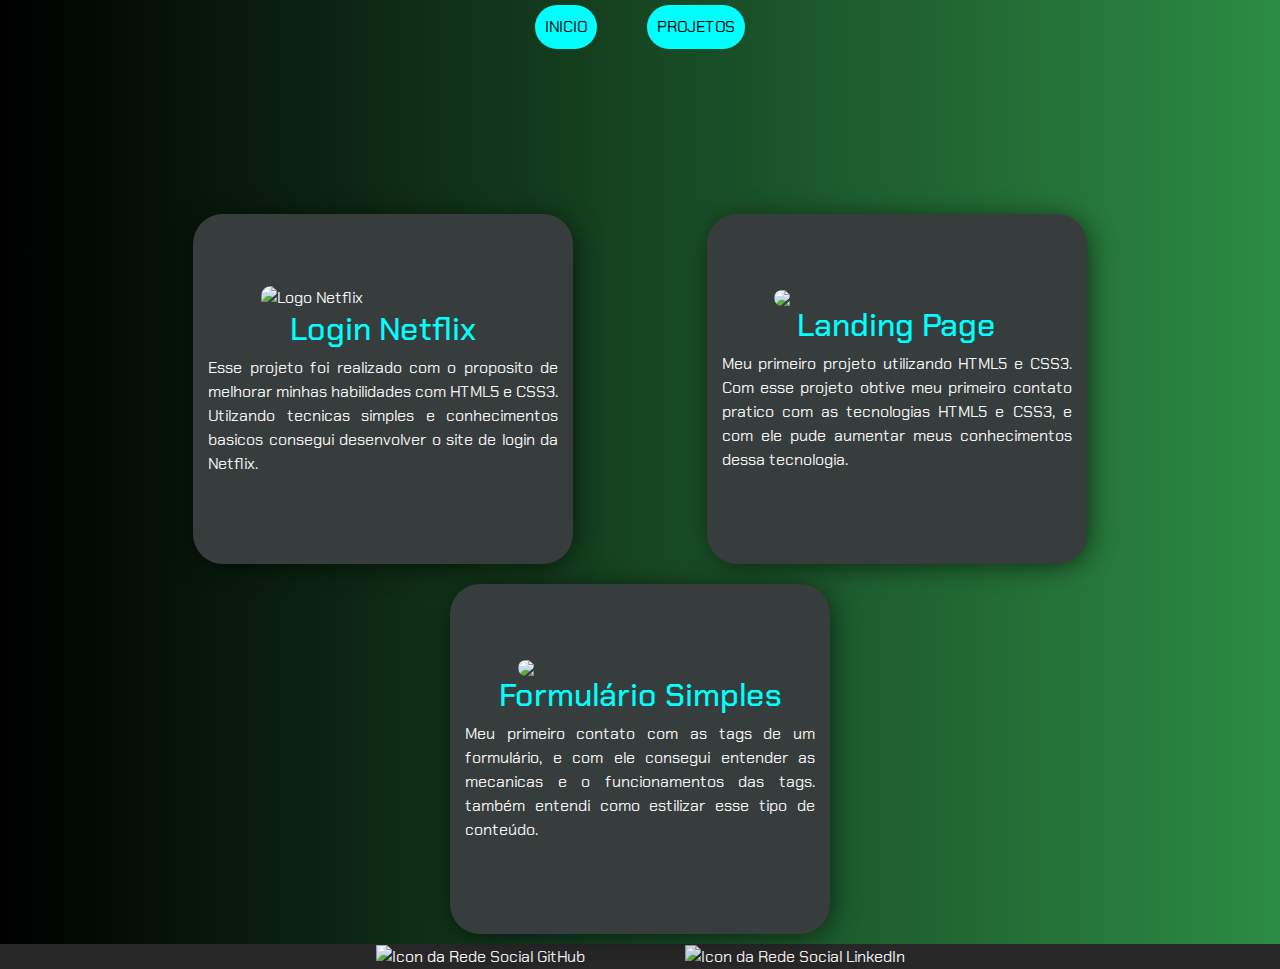
==== projects/projetos.html @ 30231439 "Initial Commit" ====
<!DOCTYPE html>
<html lang="pt-br">
<head>
    <meta charset="UTF-8">
    <meta http-equiv="X-UA-Compatible" content="IE=edge">
    <meta name="viewport" content="width=device-width, initial-scale=1.0">
    <title>Projetos</title>
    <link rel="stylesheet" type="text/css" href="style.css" />
    <link rel="stylesheet" href="https://cdn.jsdelivr.net/npm/bootstrap@4.3.1/dist/css/bootstrap.min.css" integrity="sha384-ggOyR0iXCbMQv3Xipma34MD+dH/1fQ784/j6cY/iJTQUOhcWr7x9JvoRxT2MZw1T" crossorigin="anonymous"> 
</head>
<body>

    <header class="cabecalho">

        <nav class="menu">
            <a class="menu-itens" href="../index.html">INICIO</a>
            <a class="menu-itens" href="">PROJETOS</a>
        </nav>

    </header>

    <main class="container main">
        <div class="row">
             <div class="projetos">
                
            <div class="col-md-4 coluna">
                 <a href="projetos/Netflix Login/index.html" target="_blank" style="text-decoration: none;">
                    <div class="login-netflix">

                        <div class="img-projeto">

                            <img class="img" src="https://media.giphy.com/media/Me6cQ8xzGHRZEd3m1X/giphy.gif" alt="Logo Netflix">

                        </div>

                        <div class="conteudo-escrito">
                            <h2  style="color: aqua;">Login Netflix</h2>
                             <p>Esse projeto foi realizado com o proposito de melhorar minhas habilidades com HTML5 e CSS3. Utilzando tecnicas simples e conhecimentos basicos consegui desenvolver o site de login da Netflix.</p>
                        </div>
                    </div> 
                </a>
            </div>

            <div class="col-md-4 coluna">
                <a href="projetos/Landing Page/index.html" target="_blank" style="text-decoration: none;">

                    <div class="landinpage-balletbot">

                        <div class="img-projeto">

                            <img class="img" src="https://media.giphy.com/media/T3mjDVq1BVjLUY4kFo/giphy.gif">

                        </div>

                        <div class="conteudo-escrito">
                            <h2 style="color: aqua;">Landing Page</h2>
                            <p>Meu primeiro projeto utilizando HTML5 e CSS3. Com esse projeto obtive meu primeiro contato pratico com as tecnologias HTML5 e CSS3, e com ele pude aumentar meus conhecimentos dessa tecnologia.</p>
                        </div>
                    </div>
                </a>
            </div>
                   
            <div class="col-md-4 coluna">
                <a href="projetos/Formulário/formulario.html" target="_blank" style="text-decoration: none;">

                    <div class="formulário">

                        <div class="img-projeto">
                            <img class="img" src="https://media.giphy.com/media/eNbhU5YWaRQza3Biub/giphy.gif">
                        </div>
        
                        <div class="conteudo-escrito">
                            <h2  style="color: aqua;">Formulário Simples</h2>
                            <p> Meu primeiro contato com as tags de um formulário, e com ele consegui entender as mecanicas e o funcionamentos das tags. também entendi como estilizar esse tipo de conteúdo.</p>
                        </div>
                    </div>      
                </a>
            </div>

            </div>
        </div>
    </div>
</main>

    <footer id="rodape">
        <nav id="redes-sociais">
            <a class="icon-rede-social" href="https://github.com/H3nrii" target="_blank"><img width="25px" src="https://i0.wp.com/www.deltics.co.nz/blog/wp-content/uploads/github-512.png?fit=512%2C512&ssl=1" alt="Icon da Rede Social GitHub"></a>
            <a class="icon-rede-social" href="https://www.linkedin.com/in/henrii/" target="_blank"><img width="25px" src="https://www.clipartmax.com/png/full/229-2291468_linkedin-icon-white-linkedin-clipart.png" alt="Icon da Rede Social LinkedIn"></a>
        </nav>

    </footer>

</body>
</html>
---- projects/style.css ----
@import url('https://fonts.googleapis.com/css2?family=Chakra+Petch:ital,wght@1,300;1,700&display=swap');

*{
    text-decoration: none;
    padding: 0px;
    margin: 0px;
    box-sizing: border-box;
    font-family: 'Chakra Petch', sans-serif;
    color: whitesmoke;
    
}

body{
    background: linear-gradient(90deg, rgba(0,0,0,1) 0%, rgba(44,139,68,1) 100%);

}

.menu{
    display: flex;
    align-items: center;
    justify-content: center;
    margin: 5px;
}

.menu-itens{
    margin-inline: 25px;
    border-radius: 50px;
    padding: 10px;
    color: black;
    background-color: aqua;
}

.menu-itens:hover{
    background-color: rgb(0, 128, 128);
    color: white;
    text-decoration: none;
}

.projetos{
    display: flex;
    margin-top: 150px;
    justify-content: space-evenly;
    align-items: center;
    flex-wrap: wrap;
}

.coluna{
    display: flex;
    height: 350px;
    display: flex;
    margin: 10px;
    background-color: rgb(55, 61, 60);
    align-items: center;
    border-radius: 30px;
    box-shadow: 3px 3px 29px -5px rgba(0,0,0,0.75);
}

.img{
    width: 70%;
    border-radius: 10px;
}

.img-projeto{
    display: flex;
    align-items: center;
    justify-content: center;
}

.conteudo-escrito{
    flex-direction: column;
    display: flex;
    align-items: center;
    text-align: justify;

}

#rodape{
    display: flex;
    flex-direction: row;
    align-items: center;
    color: whitesmoke;
    background-color: rgb(39, 39, 39);
    justify-content: space-around;
}

#redes-sociais{
    display: flex;
    flex-direction: row;
}

.icon-rede-social{
    margin-inline: 50px;
}
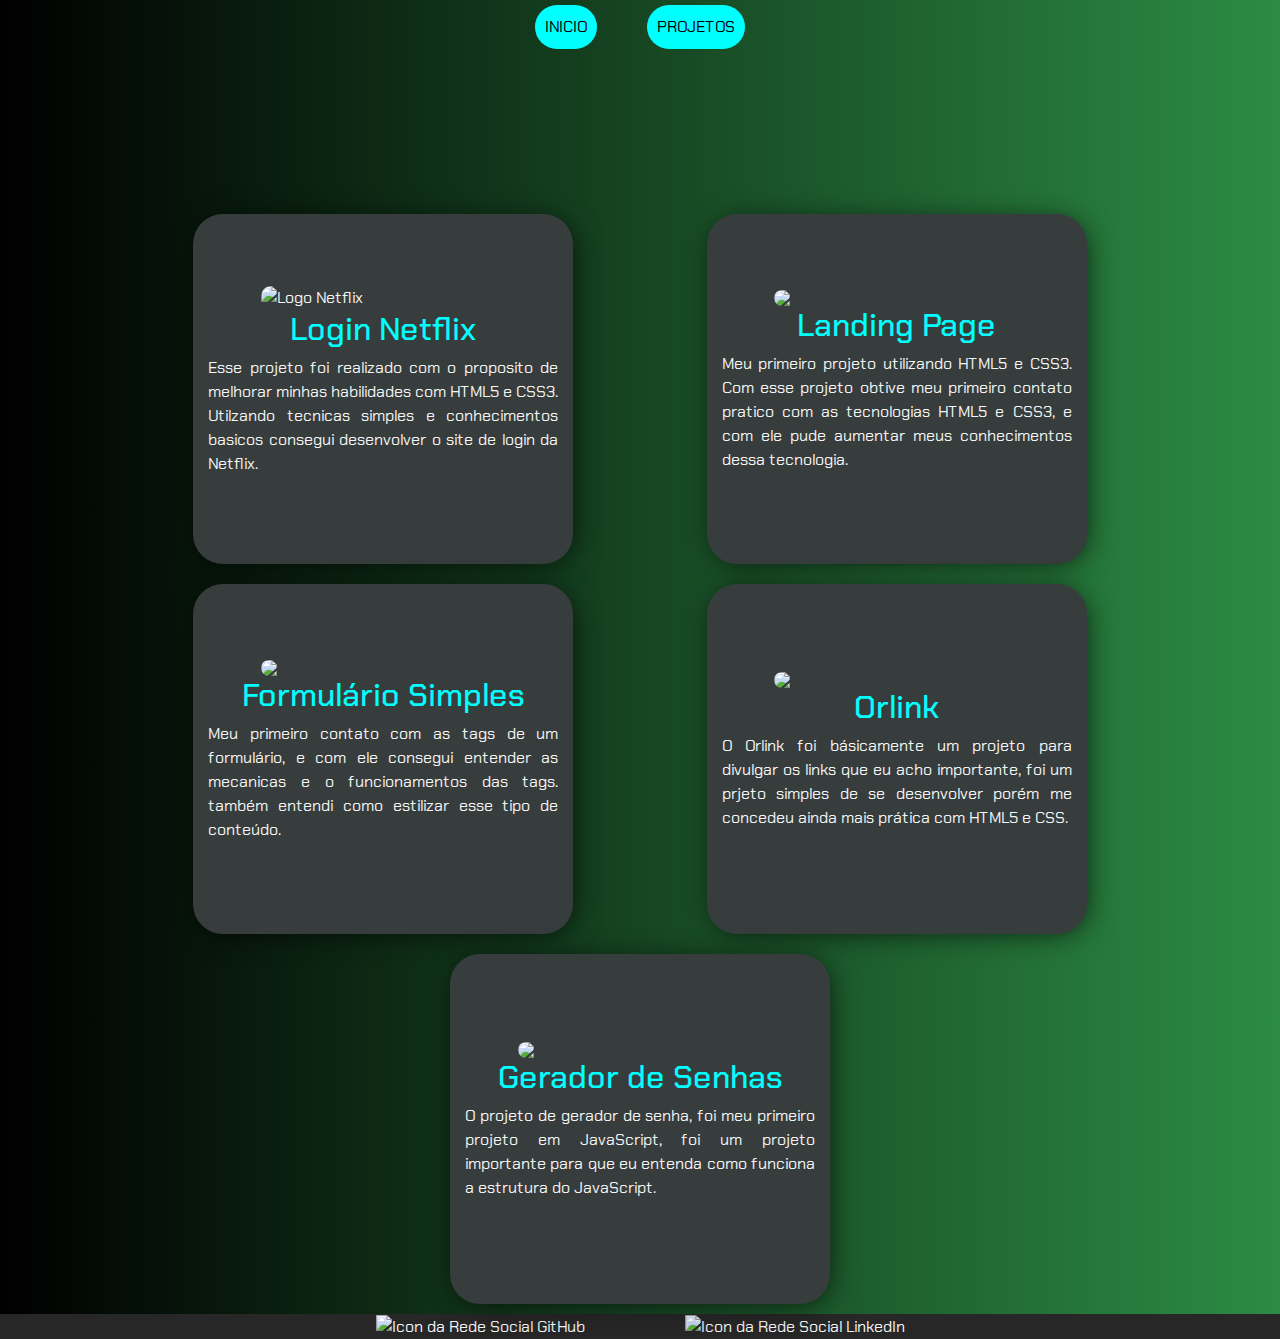
==== commit 2e61cff1: "Adding Projects" ====
--- a/projects/projetos.html
+++ b/projects/projetos.html
@@ -77,6 +77,40 @@
                 </a>
             </div>
 
+            <div class="col-md-4 coluna">
+                <a href="projetos/Orlink/index.html" target="_blank" style="text-decoration: none;">
+
+                    <div class="formulário">
+
+                        <div class="img-projeto">
+                            <img class="img" src="https://media3.giphy.com/media/1YEGZQuVGWIX1a7pNa/200w.webp">
+                        </div>
+        
+                        <div class="conteudo-escrito">
+                            <h2  style="color: aqua;">Orlink</h2>
+                            <p> O Orlink foi básicamente um projeto para divulgar os links que eu acho importante, foi um prjeto simples de se desenvolver porém me concedeu ainda mais prática com HTML5 e CSS.</p>
+                        </div>
+                    </div>      
+                </a>
+            </div>
+
+            <div class="col-md-4 coluna">
+                <a href="projetos/Orlink/index.html" target="_blank" style="text-decoration: none;">
+
+                    <div class="formulário">
+
+                        <div class="img-projeto">
+                            <img class="img" src="https://media4.giphy.com/media/2KuES6JzpCbhcT9sFW/200w.webp">
+                        </div>
+        
+                        <div class="conteudo-escrito">
+                            <h2  style="color: aqua;">Gerador de Senhas</h2>
+                            <p> O projeto de gerador de senha, foi meu primeiro projeto em JavaScript, foi um projeto importante para que eu entenda como funciona a estrutura do JavaScript.</p>
+                        </div>
+                    </div>      
+                </a>
+            </div>
+
             </div>
         </div>
     </div>
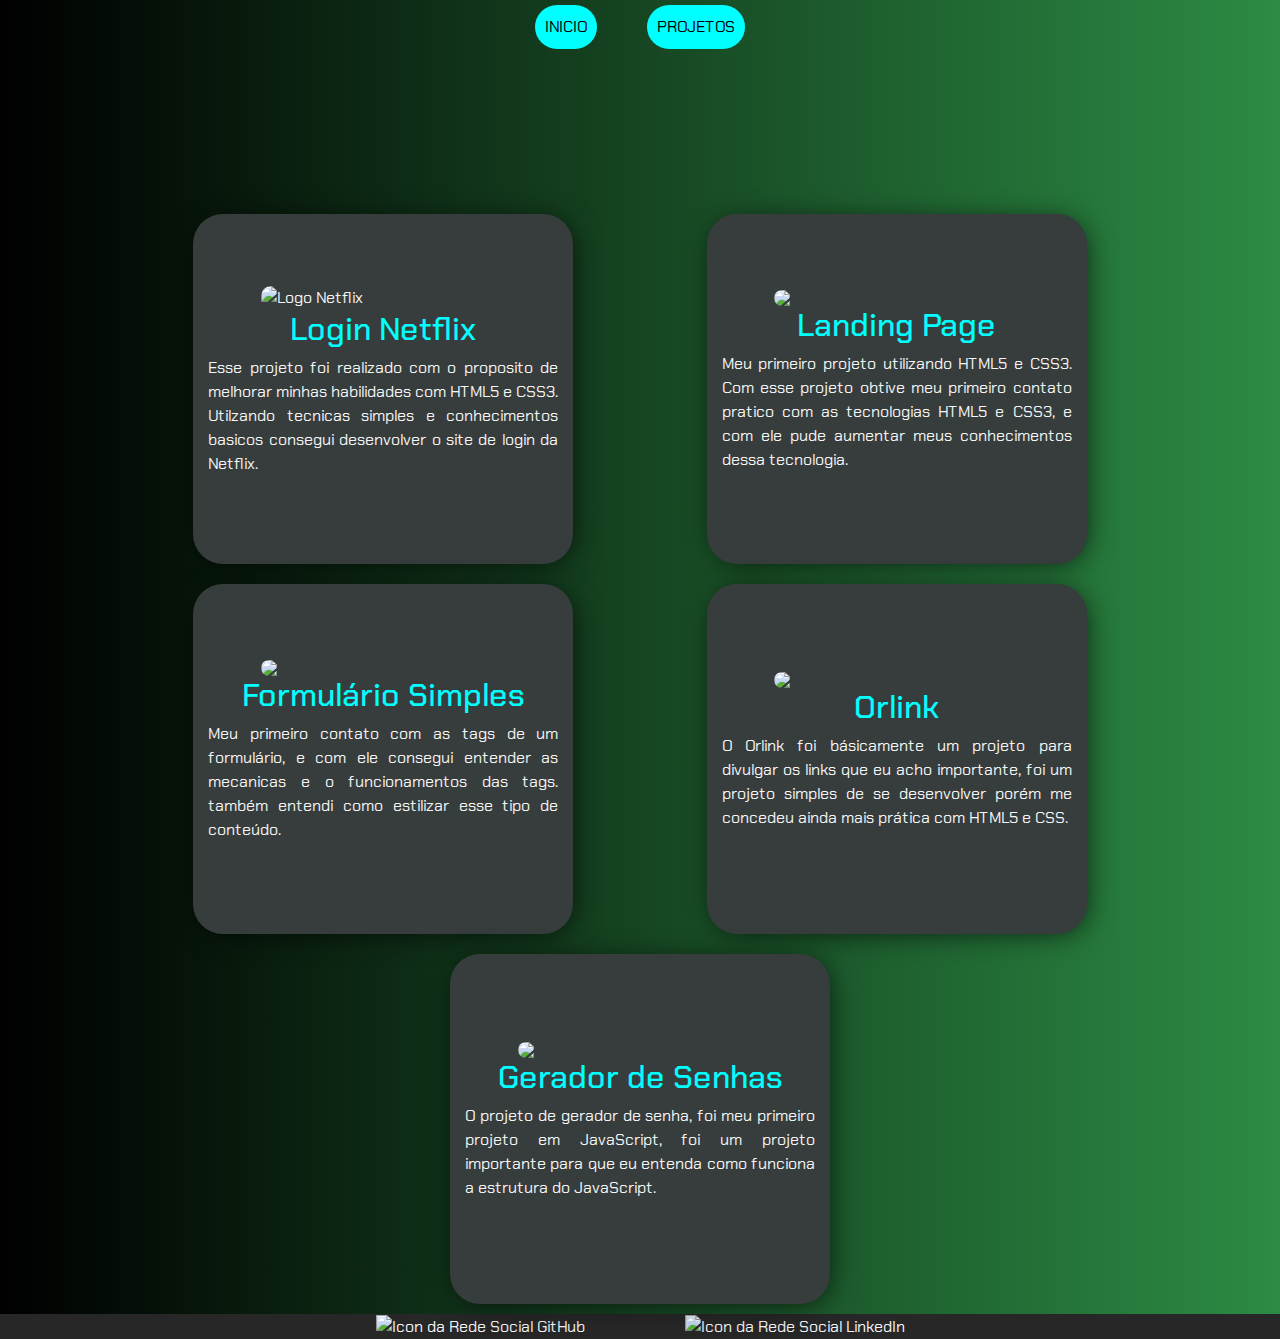
==== commit 4c329c6b: "Correção Ortográfica" ====
--- a/projects/projetos.html
+++ b/projects/projetos.html
@@ -88,14 +88,14 @@
         
                         <div class="conteudo-escrito">
                             <h2  style="color: aqua;">Orlink</h2>
-                            <p> O Orlink foi básicamente um projeto para divulgar os links que eu acho importante, foi um prjeto simples de se desenvolver porém me concedeu ainda mais prática com HTML5 e CSS.</p>
+                            <p> O Orlink foi básicamente um projeto para divulgar os links que eu acho importante, foi um projeto simples de se desenvolver porém me concedeu ainda mais prática com HTML5 e CSS.</p>
                         </div>
                     </div>      
                 </a>
             </div>
 
             <div class="col-md-4 coluna">
-                <a href="projetos/Orlink/index.html" target="_blank" style="text-decoration: none;">
+                <a href="projetos/Gerador de Senhas/index.html" target="_blank" style="text-decoration: none;">
 
                     <div class="formulário">
 
@@ -125,4 +125,4 @@
     </footer>
 
 </body>
-</html>+</html>
